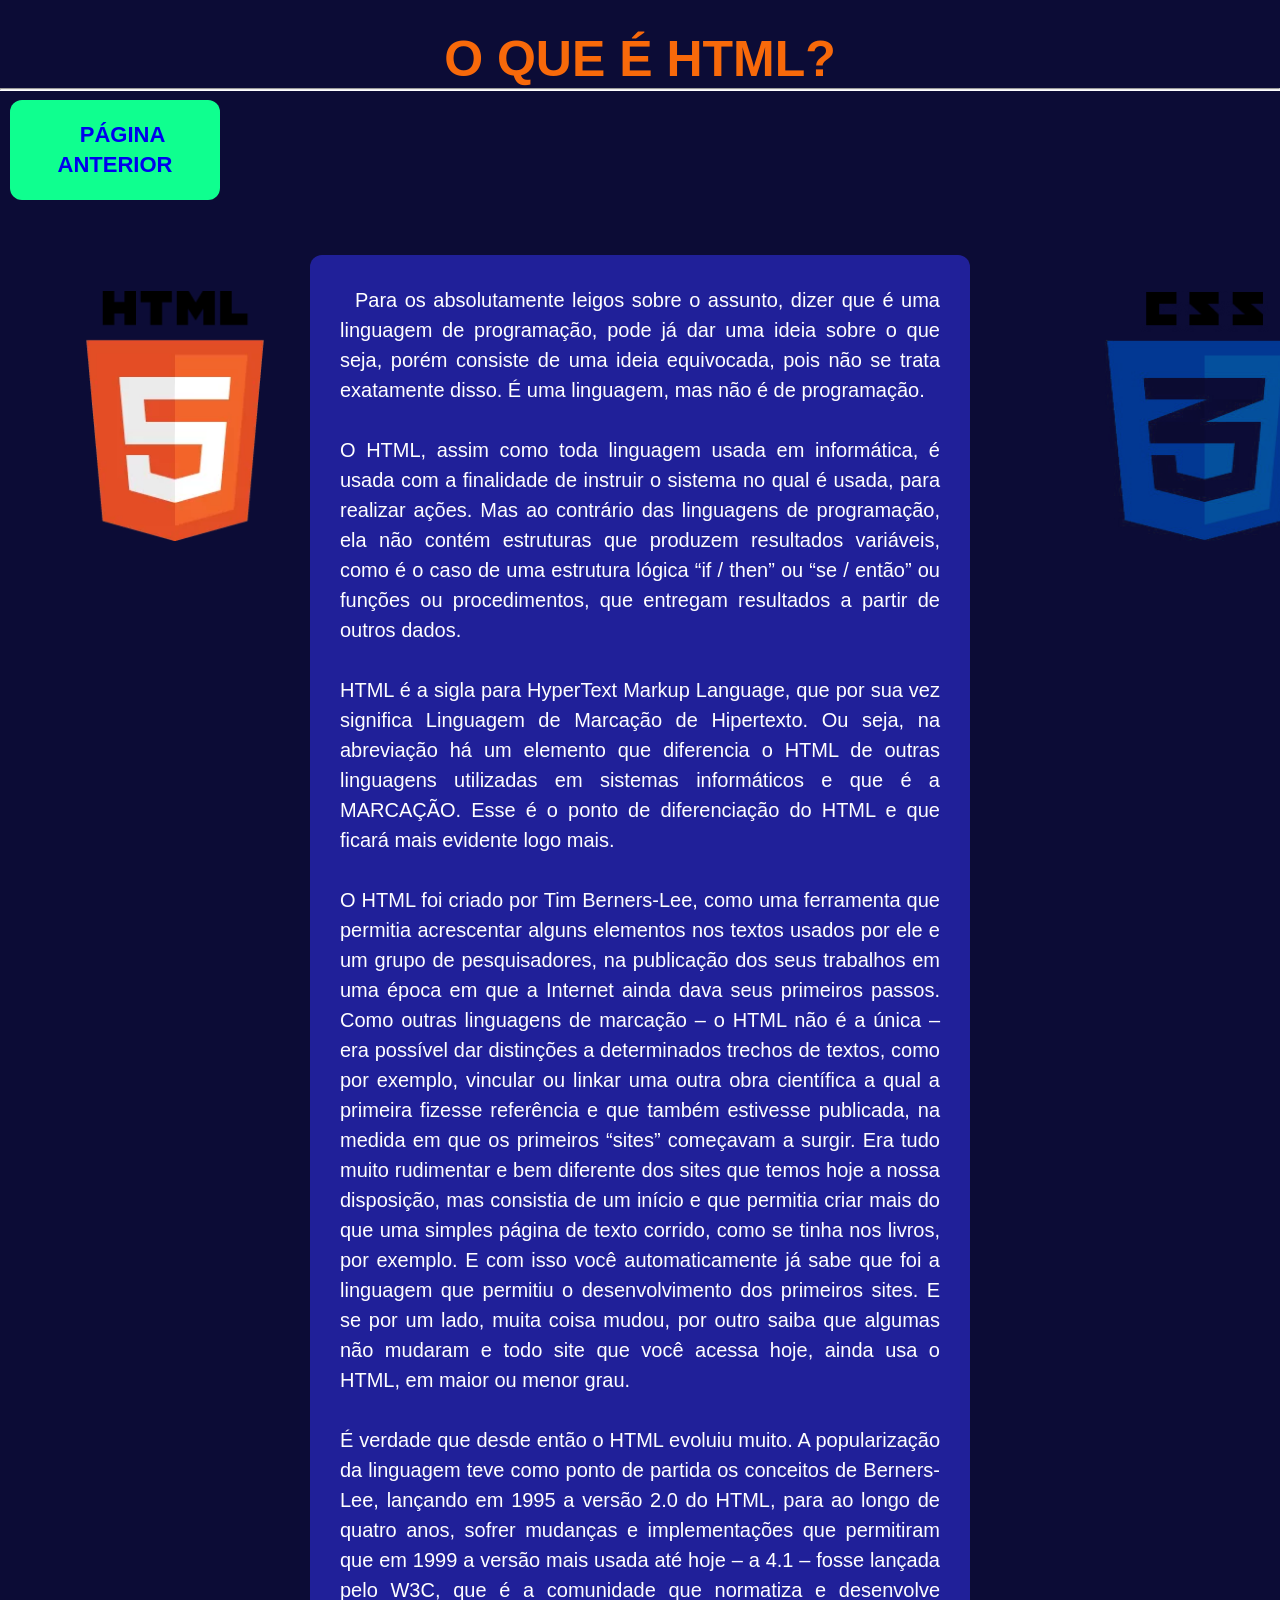
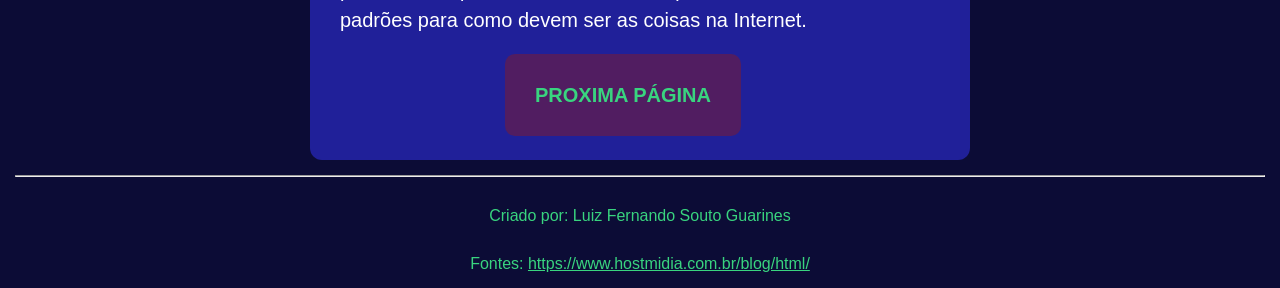
==== pag02.html @ 07df99fb "comit01" ====
<!DOCTYPE html>
<html lang="pt-br">
<head>
    <meta charset="UTF-8">
    <meta name="viewport" content="width=device-width, initial-scale=1.0">
    <link rel="stylesheet" href="style02.css">
    <title>html e css: origem</title>
</head>
<body>
    <header>
            <h1>O QUE É HTML?</h1>
            <hr>
    </header>
     <img src="imagem 01.webp" id="html" alt="Símbolo html">
     <img src="imagem 02.png" id="css" alt="Símbolo css">
    <main>
    
        <div>
            <p>Para os absolutamente leigos sobre o assunto, dizer que é uma linguagem de programação, pode já dar uma ideia sobre o que seja, porém consiste de uma ideia equivocada, pois não se trata exatamente disso. É uma linguagem, mas não é de programação. <br><br>

            O HTML, assim como toda linguagem usada em informática, é usada com a finalidade de instruir o sistema no qual é usada, para realizar ações. Mas ao contrário das linguagens de programação, ela não contém estruturas que produzem resultados variáveis, como é o caso de uma estrutura lógica “if / then” ou “se / então” ou funções ou procedimentos, que entregam resultados a partir de outros dados. <br><br>

            HTML é a sigla para HyperText Markup Language, que por sua vez significa Linguagem de Marcação de Hipertexto. Ou seja, na abreviação há um elemento que diferencia o HTML de outras linguagens utilizadas em sistemas informáticos e que é a MARCAÇÃO. Esse é o ponto de diferenciação do HTML e que ficará mais evidente logo mais. <br><br>

            O HTML foi criado por Tim Berners-Lee, como uma ferramenta que permitia acrescentar alguns elementos nos textos usados por ele e um grupo de pesquisadores, na publicação dos seus trabalhos em uma época em que a Internet ainda dava seus primeiros passos. Como outras linguagens de marcação – o HTML não é a única – era possível dar distinções a determinados trechos de textos, como por exemplo, vincular ou linkar uma outra obra científica a qual a primeira fizesse referência e que também estivesse publicada, na medida em que os primeiros “sites” começavam a surgir. Era tudo muito rudimentar e bem diferente dos sites que temos hoje a nossa disposição, mas consistia de um início e que permitia criar mais do que uma simples página de texto corrido, como se tinha nos livros, por exemplo. E com isso você automaticamente já sabe que foi a linguagem que permitiu o desenvolvimento dos primeiros sites. E se por um lado, muita coisa mudou, por outro saiba que algumas não mudaram e todo site que você acessa hoje, ainda usa o HTML, em maior ou menor grau. <br><br>

            É verdade que desde então o HTML evoluiu muito. A popularização da linguagem teve como ponto de partida os conceitos de Berners-Lee, lançando em 1995 a versão 2.0 do HTML, para ao longo de quatro anos, sofrer mudanças e implementações que permitiram que em 1999 a versão mais usada até hoje – a 4.1 – fosse lançada pelo W3C, que é a comunidade que normatiza e desenvolve padrões para como devem ser as coisas na Internet.</p>

            <p id="bot"><a href="pag03.html" id="toque">PROXIMA PÁGINA</a></p>
        </div>
        <div class="voltar">
            <p>
                <a href="index.html">PÁGINA ANTERIOR</a>
            </p>
        </div>
    </main>
     <footer>
            <hr>
            <p>Criado por: Luiz Fernando Souto Guarines</p>
            <p>Fontes: <a href="https://www.hostmidia.com.br/blog/html/" id="fonte">https://www.hostmidia.com.br/blog/html/</a></p>

      </footer>
    
</body>
</html>
---- style02.css ----
@charset "UTF=8";

:root{
    --cor0: rgb(32,32,153);
    --cor1: rgb(12,12,54);
    --cor2: rgb(57,212,127);
    --cor3: rgb(248,105,10);
    --cor4: rgb(81,29,97);

}
@import url('https://fonts.googleapis.com/css2?family=Bebas+Neue&family=Metrophobic&family=Montserrat:ital,wght@0,100..900;1,100..900&family=Permanent+Marker&family=Playfair+Display:ital,wght@0,400..900;1,400..900&family=Source+Code+Pro:ital,wght@0,200..900;1,200..900&display=swap');

*{
    margin: 0px;
    padding: 0px;
}

body{
     font-family: "Metrophobic", sans-serif;
     background-color: var(--cor1);
}
header{
    color: var(--cor3);
    text-align: center;
    font-size: 25px ;
    border-bottom: solid white 1px;
}
header h1{
    padding-top: 30px;
}
main{
    max-width: 100%;
    min-width: 100px;
    margin: auto;
    color:white;
    
}   
div.html{
       position: absolute;
}
div.css{
    position: absolute;
}
div{
    background-color: var(--cor0);
    width: 600px;
    margin: auto;
    margin-top: -90px;
    padding: 30px;
    border-radius: 12px;
} 
div p{
    font-family: "Metrophobic", sans-serif;
    font-size: 20px;
    line-height: 30px;
    text-indent: 15px;
    text-align: justify;
}
footer{
    padding: 15px;
}
footer p{
    text-align: center;
    color: var(--cor2);
    margin-top: 30px;
}
a#fonte{
    color: var(--cor2);
    
}
img#html{
    height: 250px;
    width: 250px;
    position: relative;
    top: 200px;
    left: 50px;
   
}
img#css{
    height: 250px;
    width: 200px;
    position: relative;
    left: 850px;
    top: 200px;
   
}
p#bot{
    margin-top: 45px;
    margin-left: 150px;
    font-weight: bold;
    margin-bottom: 20px;

}
a#toque{
   text-decoration: none;
   background-color: var(--cor4);
   color: var(--cor2);
   padding: 30px;
   border-radius: 10px;
}
div.voltar{
    position: absolute;
    background-color: rgb(15, 255, 143);
    color: var(--cor0);
    top: 100px;
    left: 10px;
    margin-top: 0px;
    width: 170px;
    padding: 20px;

}
div.voltar>p{
    font-weight: bolder;
    font-size: 22px;
    text-align: center;
    

}
div.voltar>p>a{
    text-decoration: none;
}
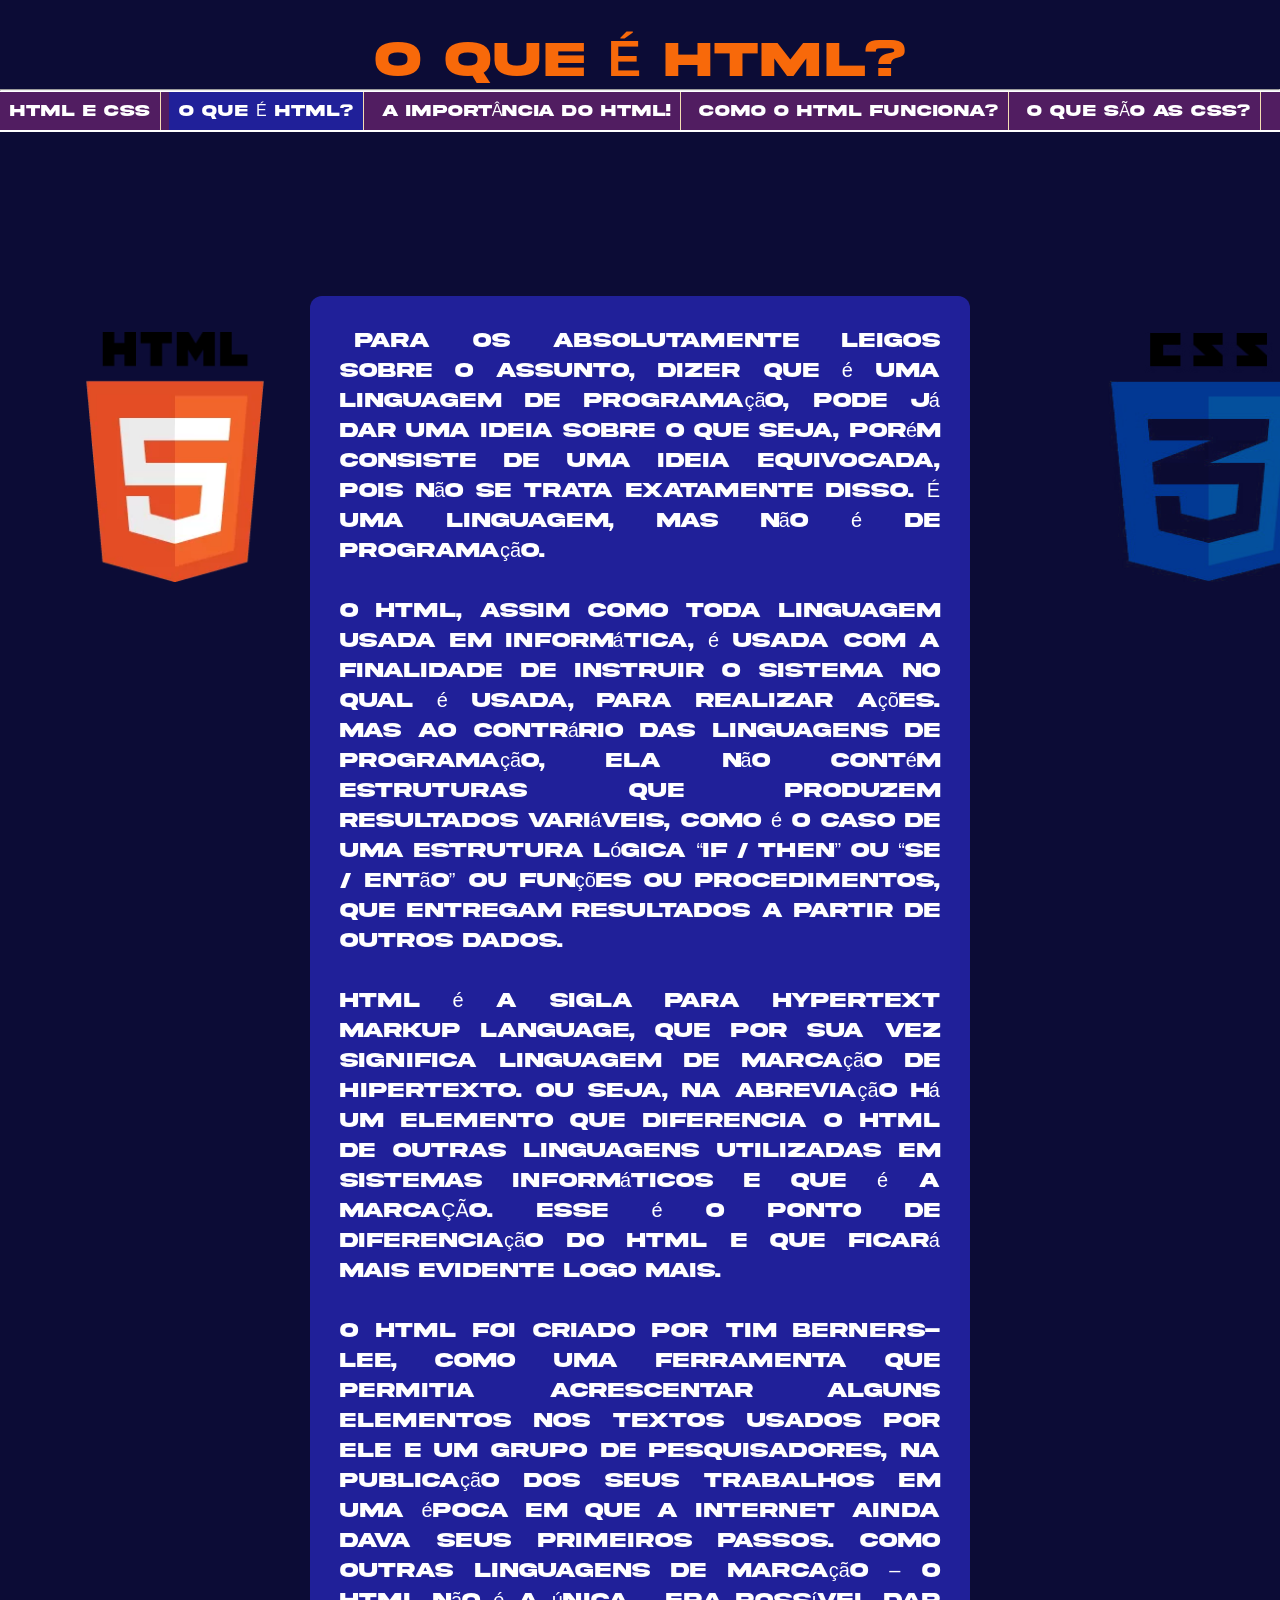
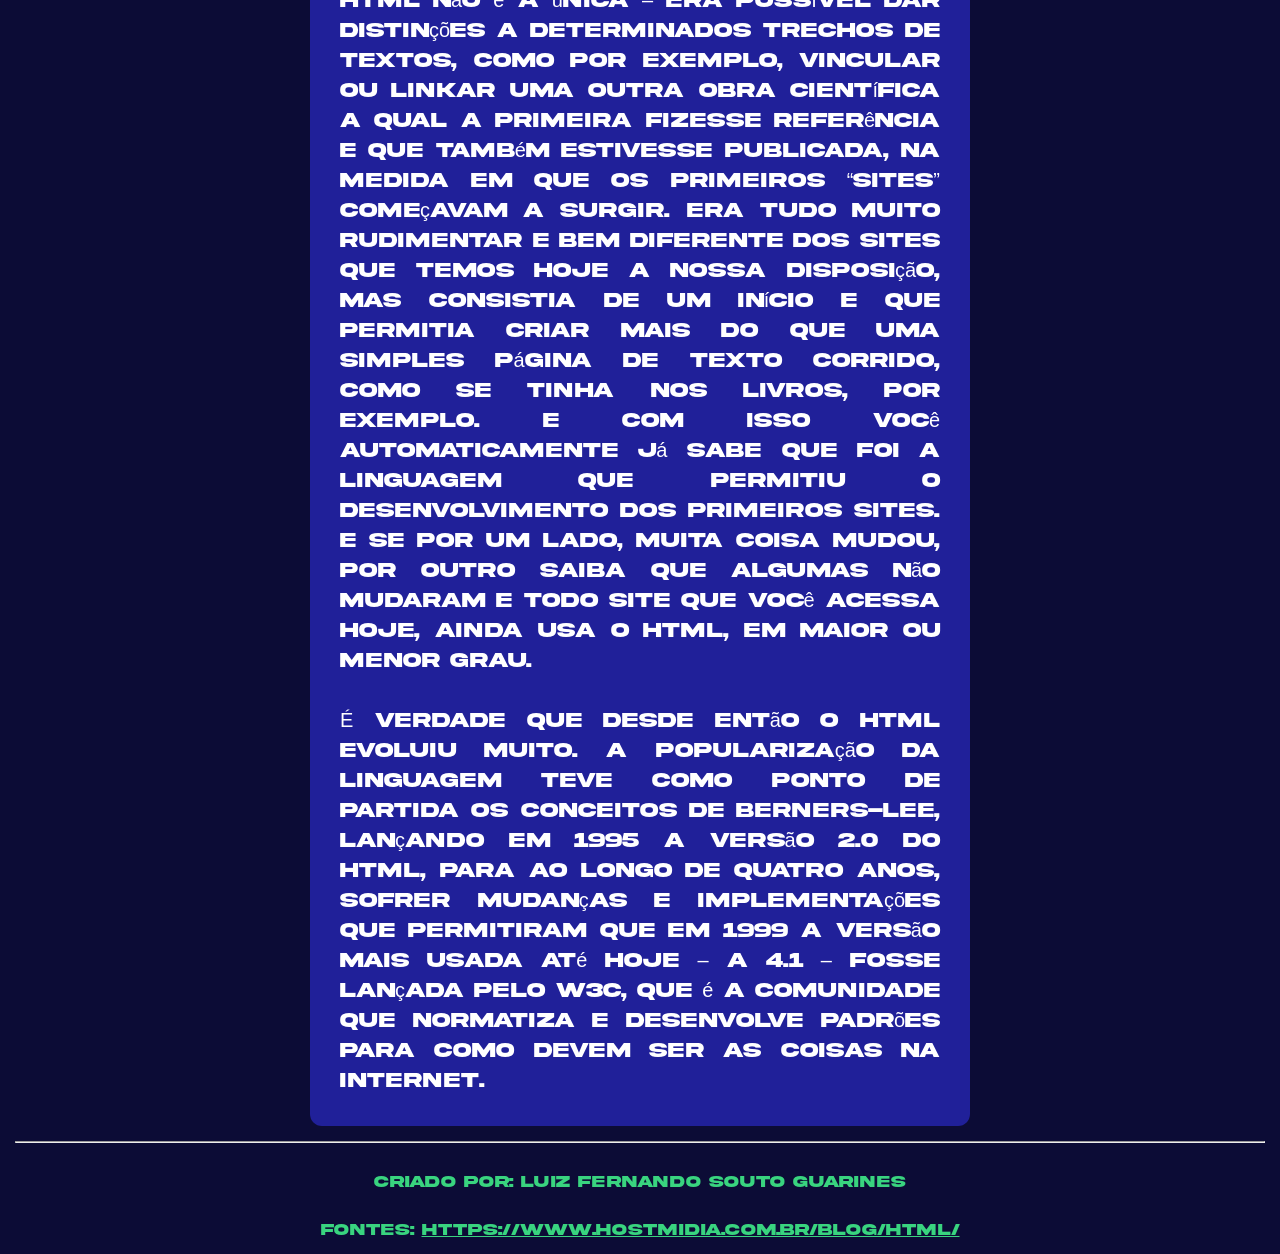
==== commit 926f83b8: "comit03" ====
--- a/pag02.html
+++ b/pag02.html
@@ -11,6 +11,13 @@
             <h1>O QUE É HTML?</h1>
             <hr>
     </header>
+    <nav>
+        <p><a href="index.html">HTML E CSS</a></p>
+        <p id="pag02"><a href="pag02.html">O QUE É HTML?</a></p>
+        <p><a href="pag03.html">A IMPORTÂNCIA DO HTML!</a></p>
+        <p><a href="pag04.html">COMO O HTML FUNCIONA?</a></p>
+        <p><a href="pag05.html">O QUE SÃO AS CSS?</a></p>
+    </nav>
      <img src="imagem 01.webp" id="html" alt="Símbolo html">
      <img src="imagem 02.png" id="css" alt="Símbolo css">
     <main>
@@ -25,13 +32,6 @@
             O HTML foi criado por Tim Berners-Lee, como uma ferramenta que permitia acrescentar alguns elementos nos textos usados por ele e um grupo de pesquisadores, na publicação dos seus trabalhos em uma época em que a Internet ainda dava seus primeiros passos. Como outras linguagens de marcação – o HTML não é a única – era possível dar distinções a determinados trechos de textos, como por exemplo, vincular ou linkar uma outra obra científica a qual a primeira fizesse referência e que também estivesse publicada, na medida em que os primeiros “sites” começavam a surgir. Era tudo muito rudimentar e bem diferente dos sites que temos hoje a nossa disposição, mas consistia de um início e que permitia criar mais do que uma simples página de texto corrido, como se tinha nos livros, por exemplo. E com isso você automaticamente já sabe que foi a linguagem que permitiu o desenvolvimento dos primeiros sites. E se por um lado, muita coisa mudou, por outro saiba que algumas não mudaram e todo site que você acessa hoje, ainda usa o HTML, em maior ou menor grau. <br><br>
 
             É verdade que desde então o HTML evoluiu muito. A popularização da linguagem teve como ponto de partida os conceitos de Berners-Lee, lançando em 1995 a versão 2.0 do HTML, para ao longo de quatro anos, sofrer mudanças e implementações que permitiram que em 1999 a versão mais usada até hoje – a 4.1 – fosse lançada pelo W3C, que é a comunidade que normatiza e desenvolve padrões para como devem ser as coisas na Internet.</p>
-
-            <p id="bot"><a href="pag03.html" id="toque">PROXIMA PÁGINA</a></p>
-        </div>
-        <div class="voltar">
-            <p>
-                <a href="index.html">PÁGINA ANTERIOR</a>
-            </p>
         </div>
     </main>
      <footer>
--- a/style02.css
+++ b/style02.css
@@ -8,7 +8,10 @@
     --cor4: rgb(81,29,97);
 
 }
-@import url('https://fonts.googleapis.com/css2?family=Bebas+Neue&family=Metrophobic&family=Montserrat:ital,wght@0,100..900;1,100..900&family=Permanent+Marker&family=Playfair+Display:ital,wght@0,400..900;1,400..900&family=Source+Code+Pro:ital,wght@0,200..900;1,200..900&display=swap');
+@font-face {
+    font-family: 'novo';
+    src: url('fontes/Akira\ Expanded\ Demo.otf') format('opentype');
+}
 
 *{
     margin: 0px;
@@ -16,7 +19,7 @@
 }
 
 body{
-     font-family: "Metrophobic", sans-serif;
+     font-family:'novo', Arial, Helvetica, sans-serif;
      background-color: var(--cor1);
 }
 header{
@@ -27,6 +30,26 @@
 }
 header h1{
     padding-top: 30px;
+}
+nav{
+    background-color: var(--cor4);
+    border-bottom: 2px solid white ;
+}
+nav p{
+    display: inline-block;
+    padding: 10px;
+    border-right: 1px solid wheat;
+}
+p#pag02{
+    background-color: var(--cor0);
+}
+nav p:hover{
+    background-color: var(--cor0);
+    transition: 1s;
+}
+nav p a{
+    color: white;
+    text-decoration: none;
 }
 main{
     max-width: 100%;
@@ -50,7 +73,7 @@
     border-radius: 12px;
 } 
 div p{
-    font-family: "Metrophobic", sans-serif;
+    font-family: 'novo', sans-serif;
     font-size: 20px;
     line-height: 30px;
     text-indent: 15px;
